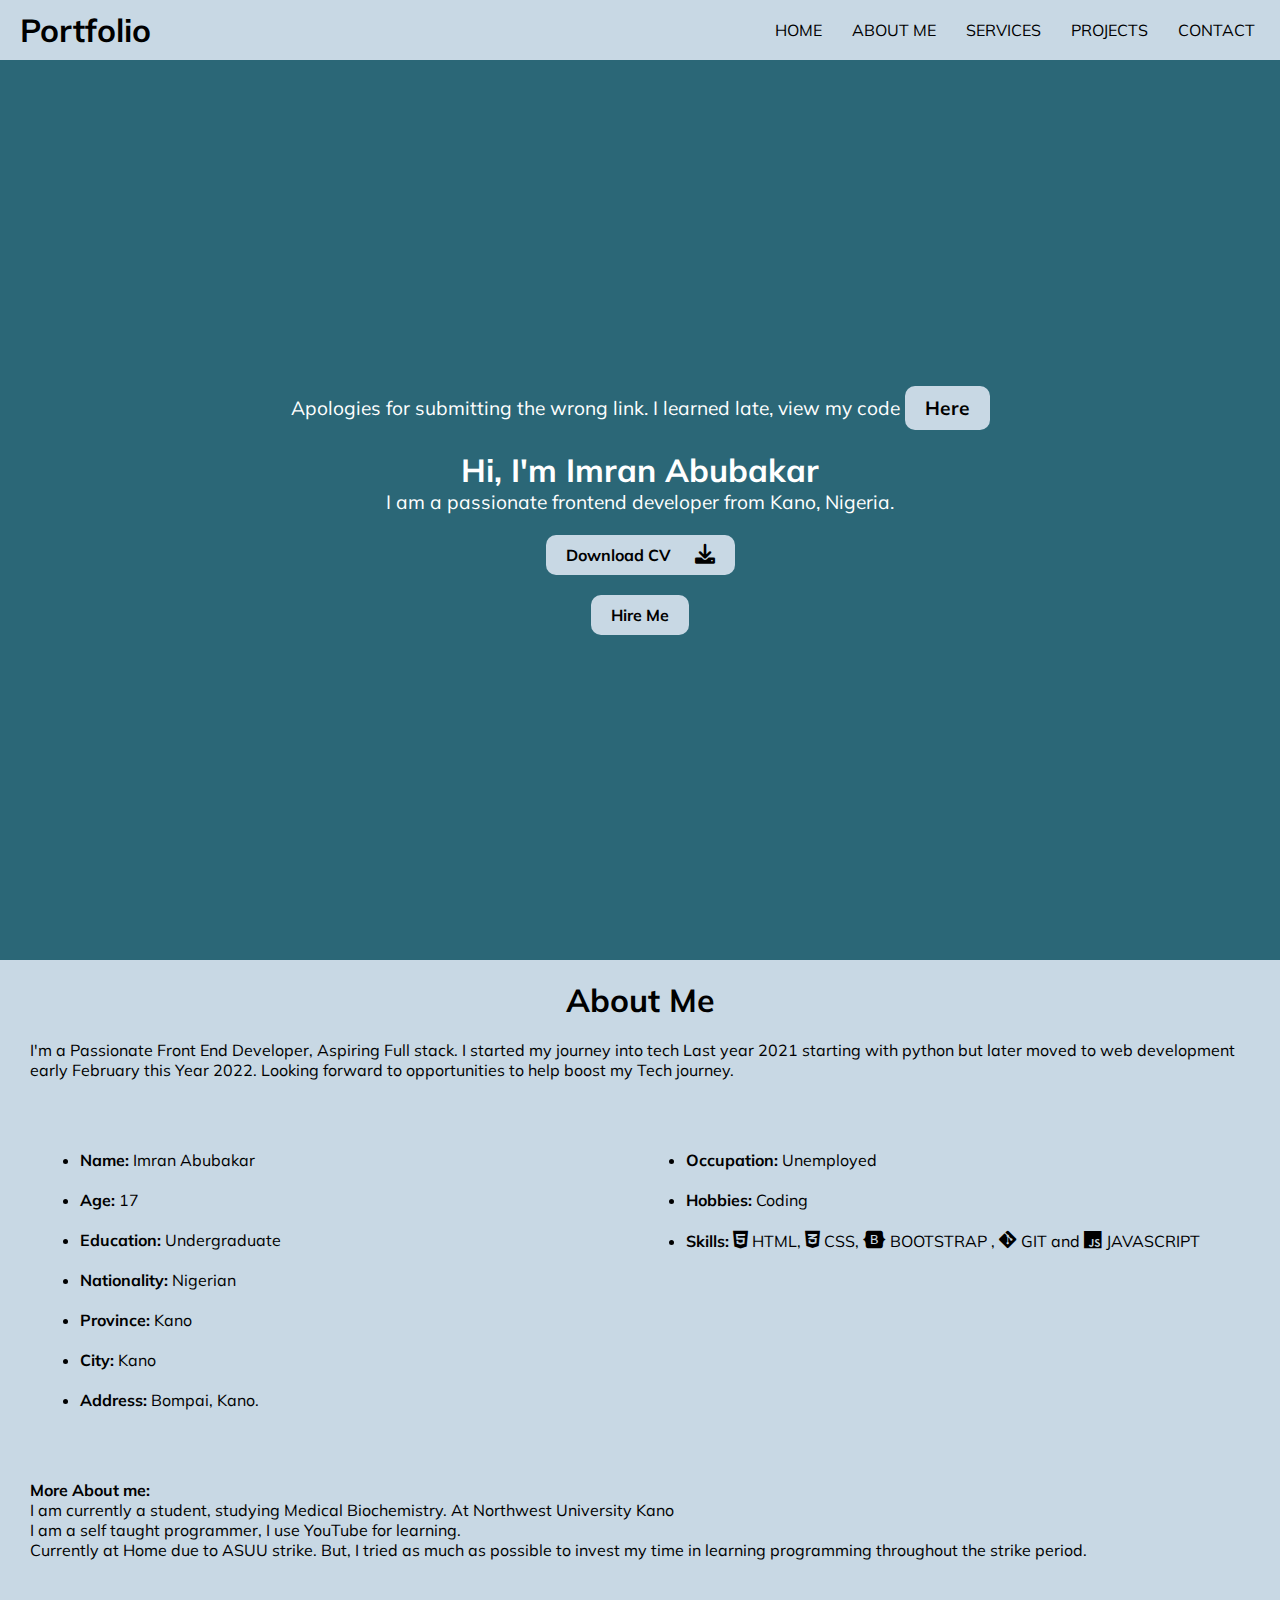
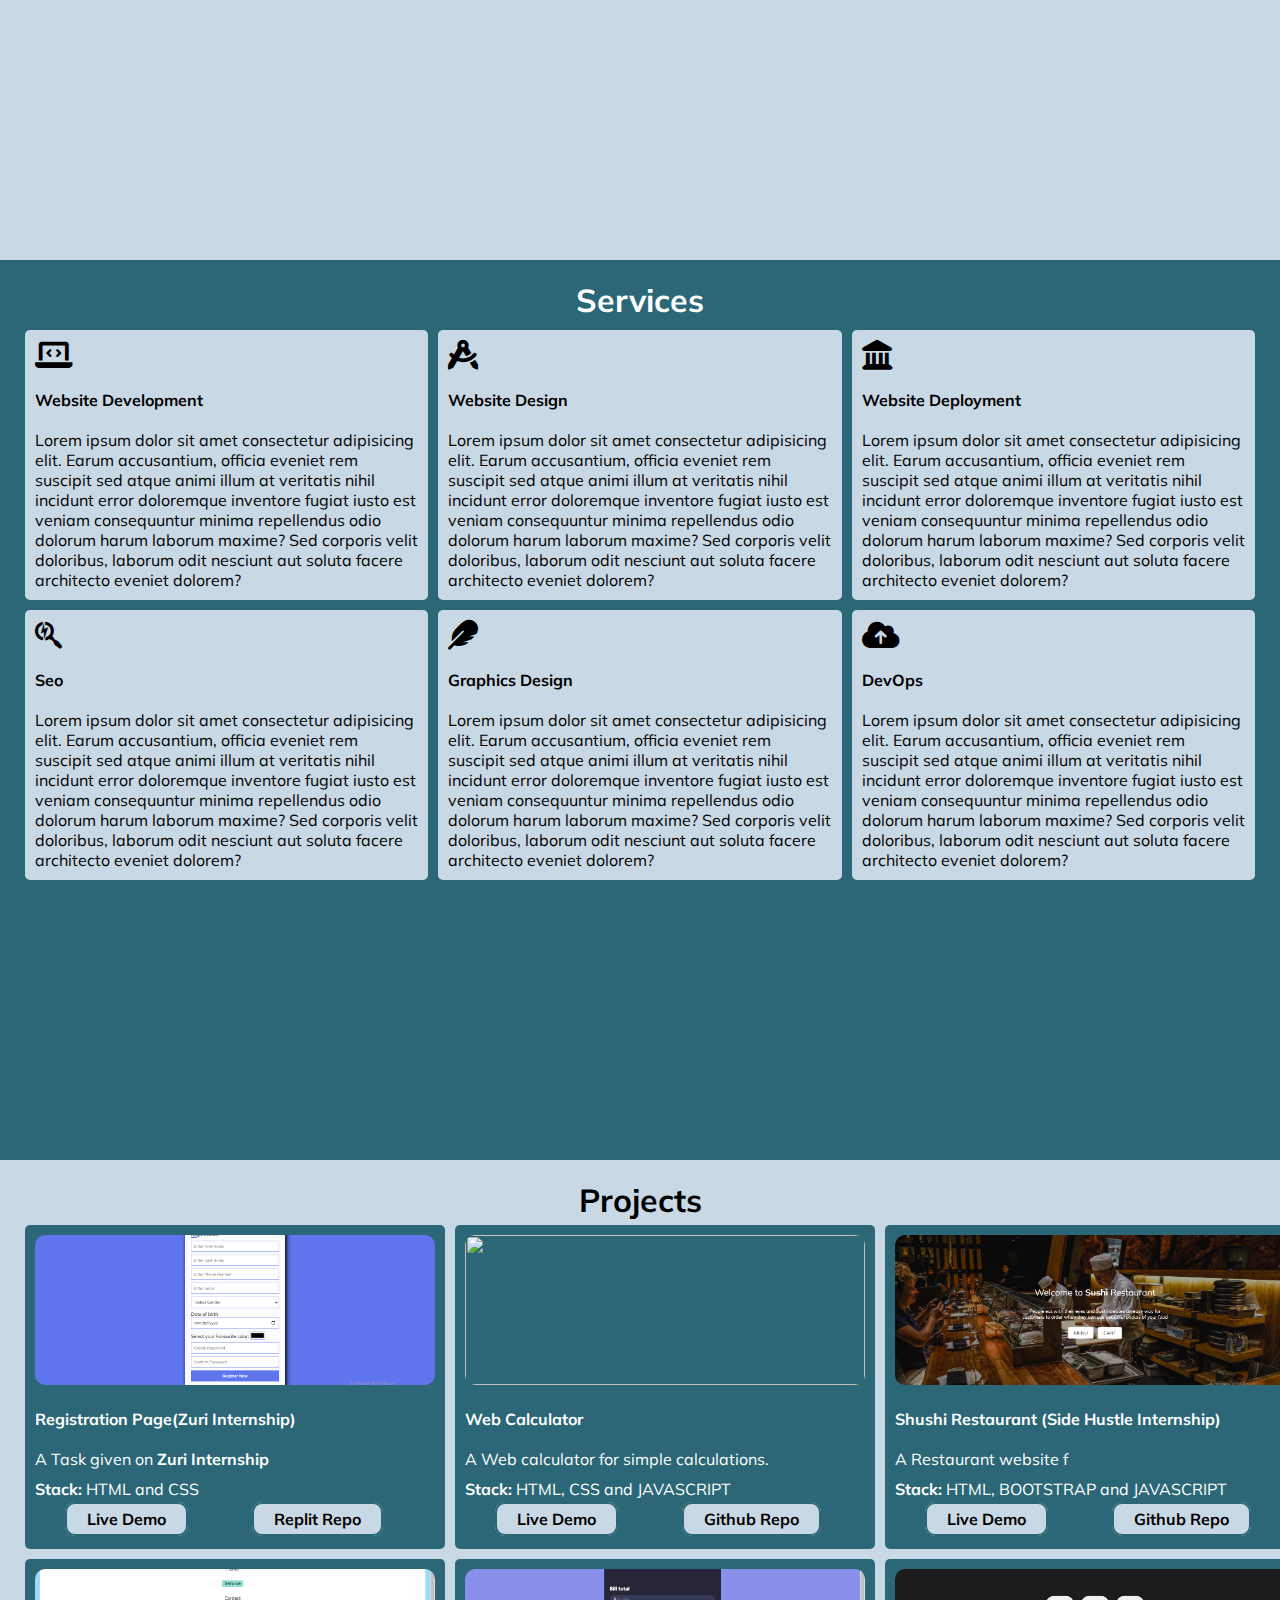
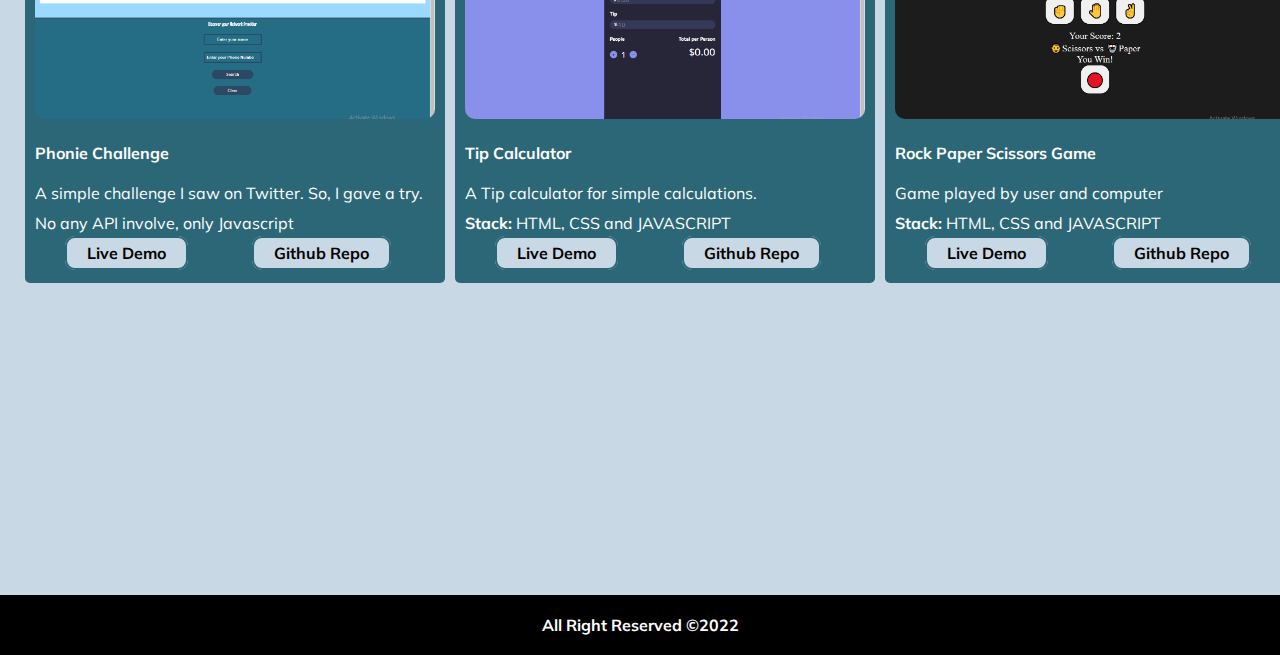
==== index.html @ 93274973 "initial commit" ====
<!DOCTYPE html>
<html lang="en">

<head>
    <meta charset="UTF-8">
    <meta http-equiv="X-UA-Compatible" content="IE=edge">
    <meta name="viewport" content="width=device-width, initial-scale=1.0">
    <link rel="stylesheet" href="style.css">
    <link rel="stylesheet" href="css/all.min.css">
    <title>Imran's Portfolio</title>
</head>

<body>
    <header>
        <h1>Portfolio</h1>
        <!--desktop navigation-->
        <nav>
            <ul>
                <li>
                    <a href="#">HOME</a>
                </li>
                <li>
                    <a href="#about-me">ABOUT ME</a>
                </li>
                <li>
                    <a href="#services">SERVICES</a>
                </li>
                <li>
                    <a href="#projects">PROJECTS</a>
                </li>
                <li>
                    <a href="contact.html" target="_blank">CONTACT</a>
                </li>
            </ul>
        </nav>

        <!--mobile navigation-->
        <div class="mob-nav">
            <span class="nav-button"></span>
            <span class="nav-button"></span>
            <span class="nav-button"></span>

            <div class="nav-link">
                <ul>
                    <li>
                        <a href="#">HOME</a>
                    </li>
                    <li>
                        <a href="#about-me">ABOUT ME</a>
                    </li>
                    <li>
                        <a href="#services">SERVICES</a>
                    </li>
                    <li>
                        <a href="#projects">PROJECTS</a>
                    </li>
                    <li>
                        <a href="contact.html" target="_blank">CONTACT</a>
                    </li>
                </ul>
            </div>
        </div>
    </header>

    <main>
        <!--HOME PAGE-->
        <section class="home">
            <div class="intro">
                <p id="apologies">Apologies for submitting the wrong link. I learned late, view my code <a href="https://replit.com/@ImranAbubakar3/Portfolio" target="_blank">Here</a></p>
                <h1>Hi, I'm Imran Abubakar</h1>
                <p>I am a passionate frontend developer from Kano, Nigeria.</p>
                <a href="#">Download CV <i class="fa-solid fa-download"></i></a> <br><br><br>
                <a href="contact.html">Hire Me</a>
            </div>
        </section>

        <!--ABOUT ME PAGE-->
        <section id="about-me">
            <h1>About Me</h1>
            <div class="details">
                <img src="https://pbs.twimg.com/profile_images/1527789699657613317/_Es2l3FH_400x400.jpg" alt="">
                <div class="contents">
                    <p>I'm a Passionate Front End Developer, Aspiring Full stack. I started my journey into tech Last
                        year 2021 starting with python but later moved to web development early February this Year 2022.
                        Looking forward to opportunities to help boost my Tech journey.</p>
                    <div class="more-detail">
                        <ul>
                            <li><strong>Name: </strong>Imran Abubakar</li>
                            <li><strong>Age: </strong>17</li>
                            <li><strong>Education: </strong>Undergraduate</li>
                            <li><strong>Nationality: </strong>Nigerian</li>
                            <li><strong>Province: </strong>Kano</li>
                            <li><strong>City: </strong>Kano</li>
                            <li><strong>Address: </strong>Bompai, Kano.</li>
                        </ul>
                        <ul>
                            <li><strong>Occupation: </strong>Unemployed</li>
                            <li><strong>Hobbies: </strong>Coding</li>
                            <li><strong>Skills: </strong><span class="html"><i class="fa-brands fa-html5"></i> HTML</span>, <span class="css"><i class="fa-brands fa-css3-alt"></i> CSS</span>, <span class="boot"><i class="fa-brands fa-bootstrap"></i> BOOTSTRAP</span> , <span class="git"><i class="fa-brands fa-git-alt"></i></span> GIT and <i class="fa-brands fa-js"></i> JAVASCRIPT</li>
                        </ul>
                    </div>
                    <p><strong>More About me: </strong> <br> I am currently a student, studying Medical Biochemistry. At
                        Northwest University Kano</p>
                    <p>I am a self taught programmer, I use YouTube for learning.</p>
                    <p>Currently at Home due to ASUU strike. But, I tried as much as possible to invest my time in
                        learning programming throughout the strike period.</p>
                </div>

            </div>
        </section>

        <!--SERVICES-->
        <section id="services">
            <h1>Services</h1>
            <div class="service-card">
                <div class="row">
                    <div class="card">
                        <i class="fa-solid fa-laptop-code"></i>
                        <h4>Website Development</h4>
                        <p>Lorem ipsum dolor sit amet consectetur adipisicing elit. Earum accusantium, officia eveniet
                            rem suscipit sed atque animi illum at veritatis nihil incidunt error doloremque inventore
                            fugiat iusto est veniam consequuntur minima repellendus odio dolorum harum laborum maxime?
                            Sed corporis velit doloribus, laborum odit nesciunt aut soluta facere architecto eveniet
                            dolorem?</p>
                    </div>
                    <div class="card">
                        <i class="fa-solid fa-compass-drafting"></i>
                        <h4>Website Design</h4>
                        <p>Lorem ipsum dolor sit amet consectetur adipisicing elit. Earum accusantium, officia eveniet
                            rem suscipit sed atque animi illum at veritatis nihil incidunt error doloremque inventore
                            fugiat iusto est veniam consequuntur minima repellendus odio dolorum harum laborum maxime?
                            Sed corporis velit doloribus, laborum odit nesciunt aut soluta facere architecto eveniet
                            dolorem?</p>
                    </div>
                    <div class="card">
                        <i class="fa-solid fa-landmark"></i>
                        <h4>Website Deployment</h4>
                        <p>Lorem ipsum dolor sit amet consectetur adipisicing elit. Earum accusantium, officia eveniet
                            rem suscipit sed atque animi illum at veritatis nihil incidunt error doloremque inventore
                            fugiat iusto est veniam consequuntur minima repellendus odio dolorum harum laborum maxime?
                            Sed corporis velit doloribus, laborum odit nesciunt aut soluta facere architecto eveniet
                            dolorem?</p>
                    </div>
                </div>

                <div class="row">
                    <div class="card">
                        <i class="fa-brands fa-searchengin"></i>
                        <h4>Seo</h4>
                        <p>Lorem ipsum dolor sit amet consectetur adipisicing elit. Earum accusantium, officia eveniet
                            rem suscipit sed atque animi illum at veritatis nihil incidunt error doloremque inventore
                            fugiat iusto est veniam consequuntur minima repellendus odio dolorum harum laborum maxime?
                            Sed corporis velit doloribus, laborum odit nesciunt aut soluta facere architecto eveniet
                            dolorem?</p>
                    </div>
                    <div class="card">
                        <i class="fa-solid fa-feather"></i>
                        <h4>Graphics Design</h4>
                        <p>Lorem ipsum dolor sit amet consectetur adipisicing elit. Earum accusantium, officia eveniet
                            rem suscipit sed atque animi illum at veritatis nihil incidunt error doloremque inventore
                            fugiat iusto est veniam consequuntur minima repellendus odio dolorum harum laborum maxime?
                            Sed corporis velit doloribus, laborum odit nesciunt aut soluta facere architecto eveniet
                            dolorem?</p>
                    </div>
                    <div class="card">
                        <i class="fa-solid fa-cloud-arrow-up"></i>
                        <h4>DevOps</h4>
                        <p>Lorem ipsum dolor sit amet consectetur adipisicing elit. Earum accusantium, officia eveniet
                            rem suscipit sed atque animi illum at veritatis nihil incidunt error doloremque inventore
                            fugiat iusto est veniam consequuntur minima repellendus odio dolorum harum laborum maxime?
                            Sed corporis velit doloribus, laborum odit nesciunt aut soluta facere architecto eveniet
                            dolorem?</p>
                    </div>
                </div>

            </div>
        </section>

        <!--PROJECTS THAT I HAVE DONE SO FAR-->
        <section id="projects">
            <h1>Projects</h1>
            <div class="projects-details">
                <div class="row">
                    <div class="card">
                        <img src="images/Screenshot (3).png" alt="">
                        <h4>Registration Page(Zuri Internship)</h4>
                        <p>A Task given on <strong>Zuri Internship</strong></p>
                        <p><strong>Stack:</strong> HTML and CSS</p>
                        <div class="links">
                            <a href="https://Zuri-Week-3-taskRegistrationLogin-and-Success-Page.imranabubakar3.repl.co">Live Demo</a>
                            <a href="https://replit.com/@ImranAbubakar3/Zuri-Week-3-taskRegistrationLogin-and-Success-Page#success.html">Replit Repo</a>
                        </div>
                    </div>


                    <div class="card">
                        <img src="https://i.pinimg.com/originals/e4/32/16/e43216ae8ba8c21d3fbc705b9d1237ca.png" alt="">
                        <h4>Web Calculator</h4>
                        <p>A Web calculator for simple calculations.</p>
                        <p><strong>Stack:</strong> HTML, CSS and JAVASCRIPT</p>
                        <div class="links">
                            <a href="https://imran2975.github.io/calculator">Live Demo</a>
                            <a href="https://github.com/imran2975/calculator">Github Repo</a>
                        </div>
                    </div>


                    <div class="card">
                        <img src="images/Screenshot (4).png" alt="">
                        <h4>Shushi Restaurant (Side Hustle Internship)</h4>
                        <p>A Restaurant website f</p>
                        <p><strong>Stack:</strong> HTML, BOOTSTRAP and JAVASCRIPT</p>
                        <div class="links">
                            <a href="https://imran2975.github.io/side-hustle-week2">Live Demo</a>
                            <a href="https://github.com/imran2975/side-hustle-week2">Github Repo</a>
                        </div>
                    </div>

                </div>

                <div class="row">
                    <div class="card">
                        <img src="images/Screenshot (5).png" alt="">
                        <h4>Phonie Challenge</h4>
                        <p>A simple challenge I saw on Twitter. So, I gave a try.</p>
                        <p>No any API involve, only Javascript</p>
                        <div class="links">
                            <a href="https://imran2975.github.io/Network/">Live Demo</a>
                            <a href="https://github.com/imran2975/Network">Github Repo</a>
                        </div>
                    </div>


                    <div class="card">
                        <img src="images/Screenshot (6).png" alt="">
                        <h4>Tip Calculator</h4>
                        <p>A Tip calculator for simple calculations.</p>
                        <p><strong>Stack: </strong>HTML, CSS and JAVASCRIPT</p>
                        <div class="links">
                            <a href="https://imran2975.github.io/TipCalc">Live Demo</a>
                            <a href="https://github.com/imran2975/TipCalc">Github Repo</a>
                        </div>
                    </div>


                    <div class="card">
                        <img src="images/Screenshot (7).png" alt="">
                        <h4>Rock Paper Scissors Game</h4>
                        <p>Game played by user and computer</p>
                        <p><strong>Stack: </strong>HTML, CSS and JAVASCRIPT</p>
                        <div class="links">
                            <a href="https://imran2975.github.io/Rock-Paper-Scissors/">Live Demo</a>
                            <a href="https://github.com/imran2975/Rock-Paper-Scissors">Github Repo</a>
                        </div>
                    </div>

                </div>

            </div>
        </section>

        <footer>
            <p>All Right Reserved &copy;2022</p>
        </footer>
    </main>

</body>

</html>
---- style.css ----
@import url('https://fonts.googleapis.com/css2?family=Mulish:wght@400;500;600;700&display=swap');
*{
    padding: 0;
    margin: 0;
    box-sizing: border-box;
    font-family: 'Mulish';
}

html, body{
    width: 100%;
    height: 100%;
    background-color: #ebebeb;
    scroll-behavior: smooth;
}

header{
    position: fixed;
    display: flex;
    justify-content: space-between;
    align-items: center;
    width: 100%;
    background-color: #c8d8e4;
    padding: 10px;
    z-index: 1;
}

header h1{
    margin-left: 10px;
}

nav ul{
    display: flex;
    justify-content: space-between;
}

nav li{
    list-style: none;
    margin: 0 15px;
}

nav li a{
    text-decoration: none;
    color: #000;
}

nav li a:hover{
    color: #047fa1;
    text-decoration: underline;
}

.mob-nav{
    display: none;
}

main{
    position: relative;
    top: 60px;
}

main .home{
    display: flex;
    align-items: center;
    justify-content: center;
    width: 100%;
    height: 100vh;
    background: #2b6777;
    text-align: center;
    color: #fff;
}

.home h1{
    font-size: 2rem;
}

.home p{
    font-size: 1.2rem;
    margin-bottom: 30px;
}

.home a{
    text-decoration: none;
    color: #000;
    background-color: #c8d8e4;
    font-weight: bold;
    padding: 10px 20px;
    border-radius: 10px;
}

.home i{
    font-size: 20px;
    margin-left: 20px;
}

.home a:hover{
    outline: 3px solid #047fa1;
    transition: 0.5s;
}

#about-me{
    width: 100%;
    height: 100vh;
    background: #c8d8e4;
}

#about-me h1{
    text-align: center;
    padding: 20px;
}

#about-me i{
    font-size: 20px;
}

.details{
    display: flex;
}

.contents{
    padding: 0 30px;
}

.more-detail{
    margin: 50px;
    display: flex;
    justify-content: space-between;
}

.more-detail li{
    margin: 20px 0;
}

#services{
    background: #2b6777;
    height: 100vh;
    padding: 20px;
}

#services h1{
    text-align: center;
    margin-bottom: 5px;
    color: #fff;
}

.row{
    display: flex;
}

.card{
    background: #c8d8e4;
    margin: 5px;
    padding: 10px;
    border-radius: 5px;
}

.card:hover{
    background: #047fa1;
    color: #fff;
    border: 3px solid #c8d8e4;
    transition: all 0.5s;
    cursor: pointer;
}

.card i{
    font-size: 30px;
}

.card h4{
    margin: 20px 0;
}

#projects{
    background: #c8d8e4;
    padding: 20px;
    width: 100%;
    height: 115vh;
}

#projects h1{
    text-align: center;
}

.projects-details .card{
    background: #2b6777;
    color: #fff;
    width: 35%;
    padding-bottom: 20px;
    cursor: default;
}

.projects-details .card:hover{
    background: inherit;
    color: #000;
    border: 3px solid #2b6777;
}

.projects-details img{
    width: 400px;
    height: 150px;
    object-fit: cover;
    border-radius: 10px;
}

.projects-details p{
    margin-bottom: 10px;
}

.projects-details a{
    text-decoration: none;
    font-weight: bold;
    color: #000;
    background: #c8d8e4;
    border: 2px solid #2b6777;
    margin: 0 30px;
    padding: 5px 20px;
    border-radius: 10px;
}

footer{
    width: 100%;
    background: #000;
    color: #fff;
    font-weight: bold;
    text-align: center;
    padding: 20px;
}

/*CONTACT PAGE*/
.container{
    background: #2b6777;
    width: 100%;
    height: 100vh;
    display: flex;
    justify-content: center;
}

form{
    margin-top: 20px;
    width: 30%;
}

form h1, form h4{
    text-align: center;
    margin-bottom: 20px;
    color: #c8d8e4;
}

.mssg{
    margin-top: 45px;
    border: 2px solid #047fa1;
    padding: 10px;
}

form input, textarea{
    display: block;
    width: 100%;
    padding: 10px;
    margin-bottom: 10px;
    border: none;
    border-radius: 5px;
    outline: none;
}

button{
    width: 100%;
    padding: 5px;
    border: none;
    background: #047fa1;
    color: #fff;
    font-weight: bold;
}

@media screen and (max-width: 480px) {
    header{
        position: fixed;
        top: 0;
        left: 0;
    }
    header nav{
        display: none;
    }

    .mob-nav{
        display: inline-block;
        position: relative;
    }

    .nav-button{
        height: 3px;
        width: 30px;
        background: #000;
        border-radius: 20px;
        display: block;
        margin-bottom: 2px;
        margin-right: 15px;
    }

    .nav-link{
        position: absolute;
        top: 25px;
        right: -10px;
        width: 360px;
        height: 0;
        transition: height 1s;
        overflow: hidden;
        background: #c8d8e4;
    }

    .mob-nav:hover > .nav-link{
        height: 155px;
    }

    .nav-link li{
        margin: 10px 0;
        border-bottom: 1px solid #2b6777;
    }

    .nav-link li a{
        text-decoration: none;
        color: #000;
        margin: 15px 0;
    }

    .nav-link li a:hover{
        color: #047fa1;
        text-decoration: underline;
    }

    .home{
        padding: 10px;
    }
    
    #about-me{
        width: 100%;
        height: 78em !important;
    }

    .details{
        display: block;
    }

    .details img{
        width: 360px;
    }

    .more-detail{
        display: block;
        margin: 20px;
    }

    #services{
        height: 132em;
    }

    .row{
        display: block;
    }

    .card{
        margin: 10px 0;
    }

    #projects{
        height: 355vh;
    }

    .projects-details .card{
        width: 315px;
    }

    .projects-details img{
        width: 296px;
    }

    .projects-details a{
        margin: 0 ;
        margin-left: 10px;
    }

    form{
        width: 350px;
    }
}
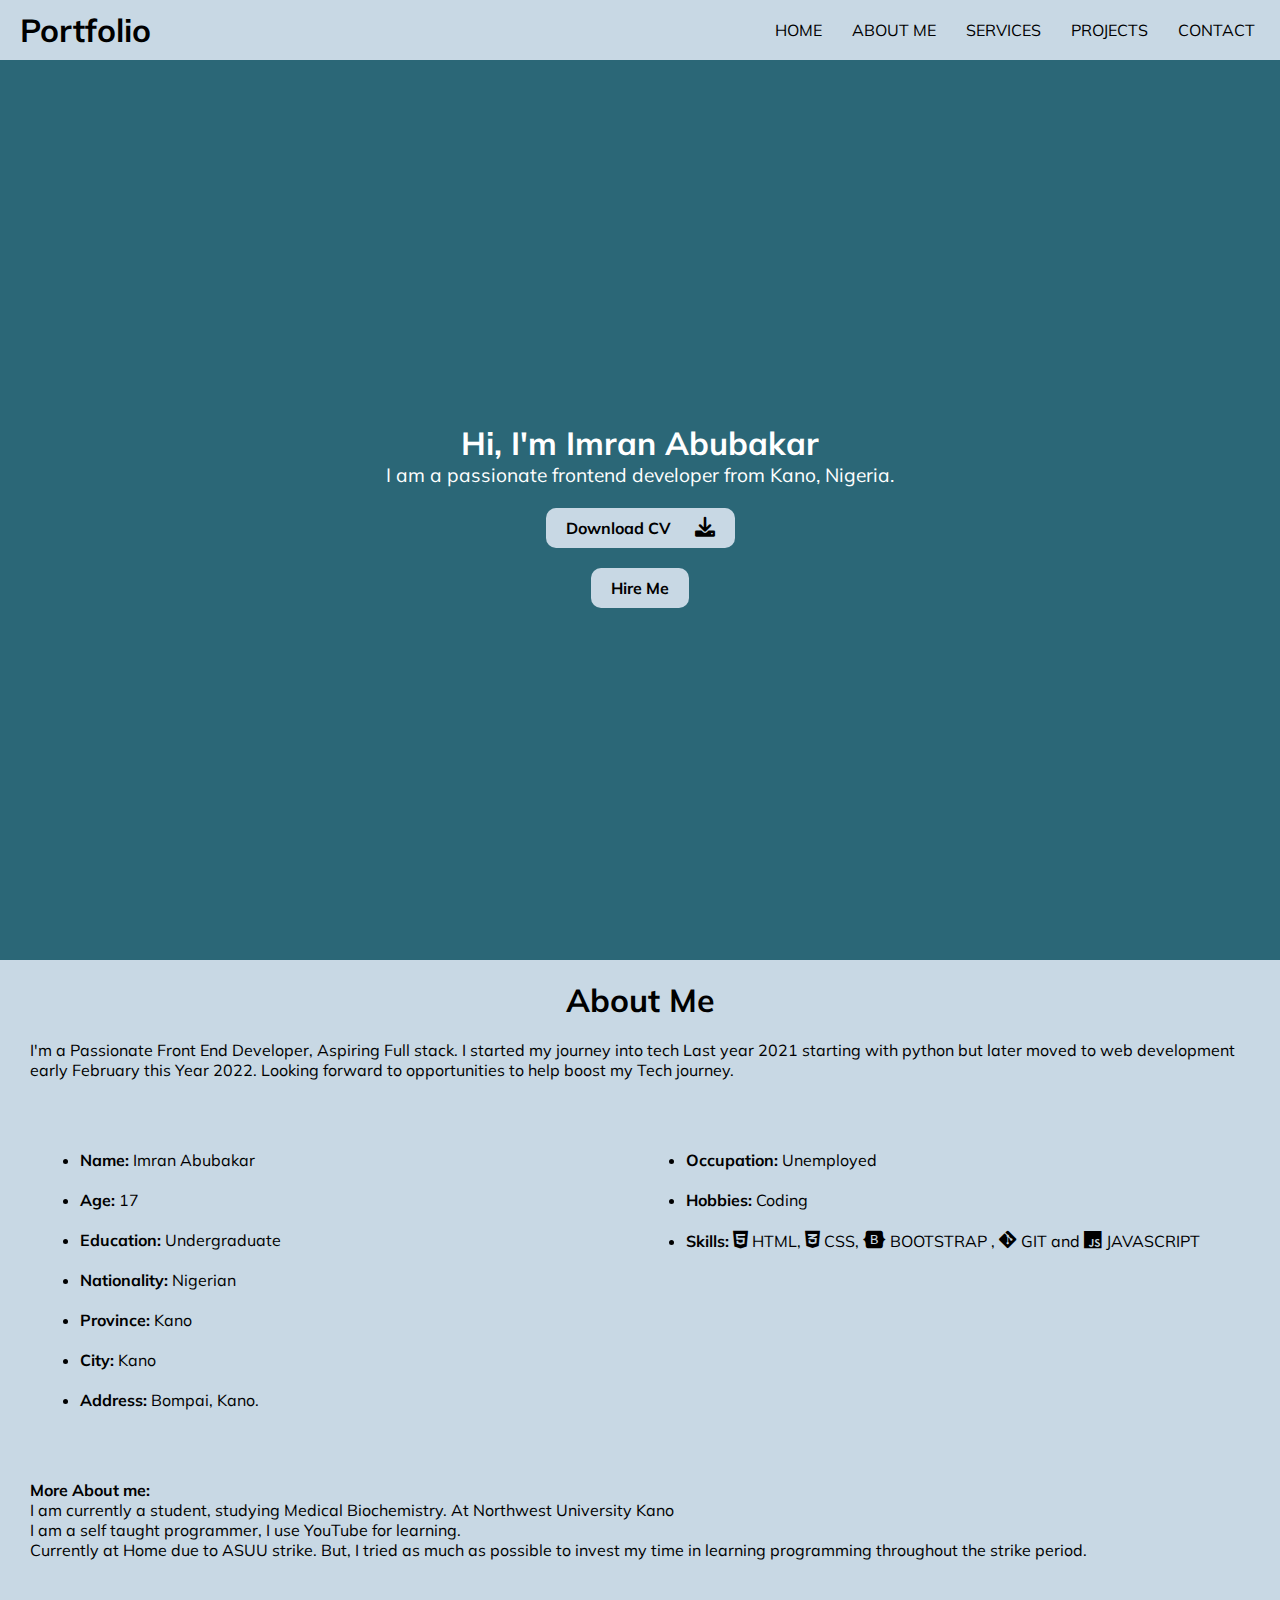
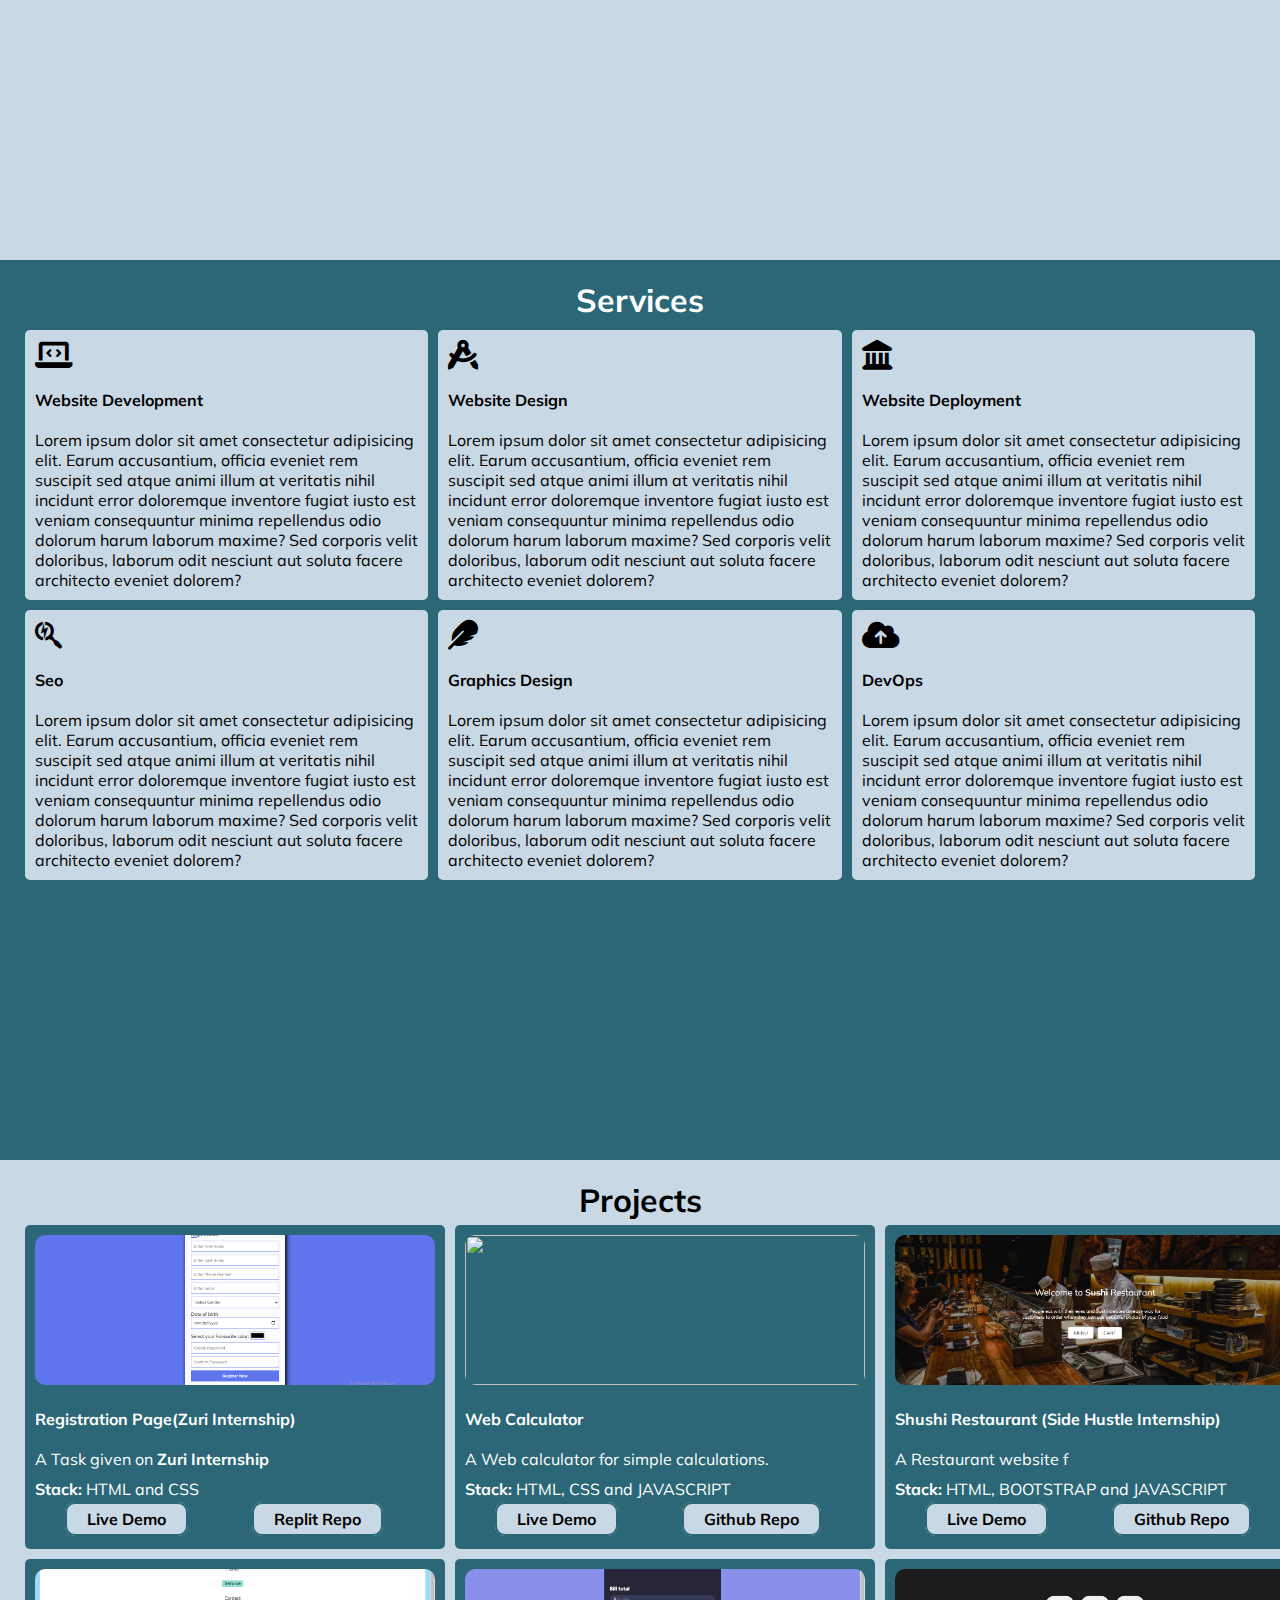
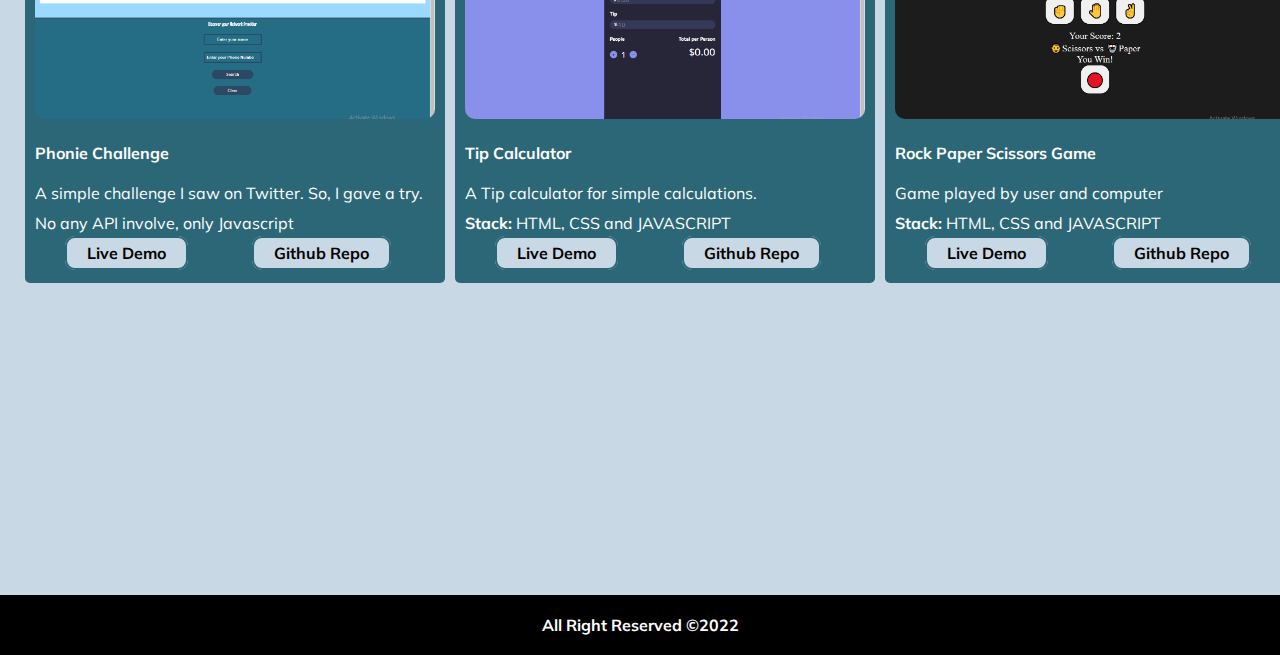
==== commit 66928b7d: "Update index.html" ====
--- a/index.html
+++ b/index.html
@@ -66,7 +66,6 @@
         <!--HOME PAGE-->
         <section class="home">
             <div class="intro">
-                <p id="apologies">Apologies for submitting the wrong link. I learned late, view my code <a href="https://replit.com/@ImranAbubakar3/Portfolio" target="_blank">Here</a></p>
                 <h1>Hi, I'm Imran Abubakar</h1>
                 <p>I am a passionate frontend developer from Kano, Nigeria.</p>
                 <a href="#">Download CV <i class="fa-solid fa-download"></i></a> <br><br><br>
@@ -266,4 +265,4 @@
 
 </body>
 
-</html>+</html>
